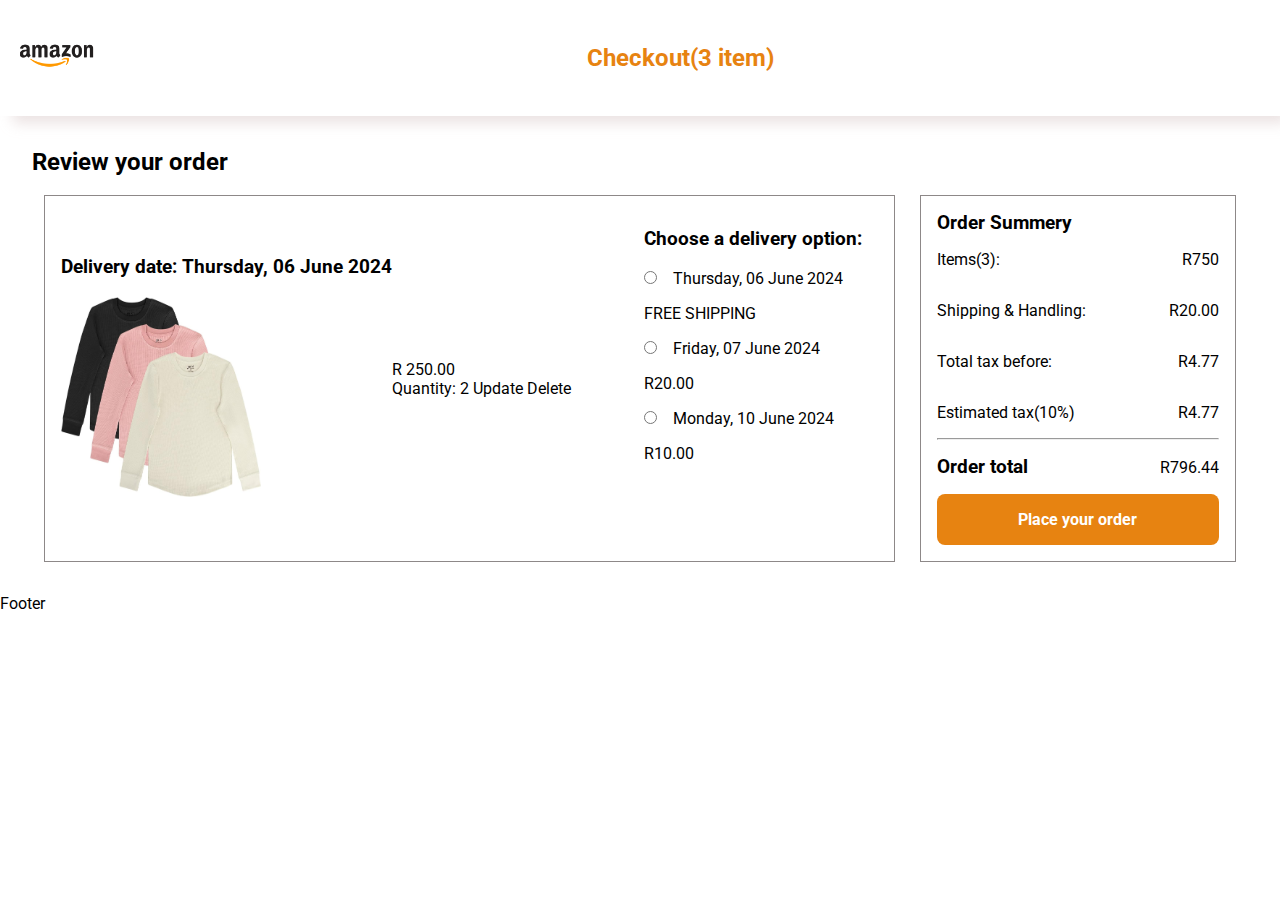
==== checkout.html @ 9800c240 "Checking checkout page" ====
<!DOCTYPE html>
<html lang="en">
<head>
    <meta charset="UTF-8">
    <meta name="viewport" content="width=device-width, initial-scale=1.0">
    <link rel="stylesheet" type="text/css" href="./ui/css/style.css">
    <link href="https://fonts.googleapis.com/icon?family=Material+Icons" rel="stylesheet">
    <!--Import materialize.css-->
    <link type="text/css" rel="stylesheet" href="css/materialize.min.css"  media="screen,projection"/>
    <!--Let browser know website is optimized for mobile-->
    <title>Gaming Online Store | Home</title>
</head>
<body id="body">
<div id="container">
<header>
    <div id="logo">
        <img src="./assets/logo.png">
    </div>
    <h2>Checkout(3 item)</h2>
    <div id="icons">
        <!--button id="sign-in"><i class="material-icons">person</i></button-->
        <!--button id="cart"><i class="material-icons">shopping_cart</i><p id="cart-items-length">0</p></button-->
    </div>
    <!--button id="menu"><i class="material-icons">menu</i></button>
    <nav id="navigation">
        <i id="close" class="material-icons">close</i>
        <ul>
        <li><a href="index.html">Home</a></li>
        <li><a href="index.html">Trending</a></li>
        <li><a href="index.html">Woman</a></li>
        <li><a href="index.html">Men</a></li>
        <li><a href="index.html">Girls</a></li>
        <li><a href="index.html">Boys</a></li>
        <button id="sign-in">Sign In</button>
        </ul>
    </nav-->
</header>
<div id="container-order">
    <h2>Review your order</h2>
    <br>
    <div class="checkout">

    <div id="product-card">
        
        <div id="product-details">
        <div id="row1">
        <h3>Delivery date: Thursday, 06 June 2024</h3>
        <br>
        <img src="./assets/Products/3-Pack-Girls-Long-Sleeve-T-Shirt.jpg" alt=""/>
        </div>
        <div id="row2">
        <p>R 250.00</p>
        <span>Quantity: 2</span>
        <span id="update">Update</span>
        <span id="delete">Delete</span>
        </div>
        </div>
        <div id="product-radio">
            <h3>Choose a delivery option:</h3>
            <br>
            <input type="radio" value="Thursday, 06 June 2024"/><span>Thursday, 06 June 2024</span>
            <p>FREE SHIPPING</p>
            <input type="radio" value="Friday, 07 June 2024"/><span>Friday, 07 June 2024</span>
            <p>R20.00</p>
            <input type="radio" value="Monday, 10 June 2024"/><span>Monday, 10 June 2024</span>
            <p>R10.00</p>
        </div>
    </div>




    



    <div id="order-summery">
        <h3>Order Summery</h3>
        <div id="flex">
        <p>Items(3):</p>
        <p>R750</p>
        </div>
        <div id="flex">
        <p>Shipping & Handling:</p>
        <p>R20.00</p>
        </div>
        <div id="flex">
        <p>Total tax before:</p>
        <p>R4.77</p>
        </div>
        <div id="flex">
        <p>Estimated tax(10%)</p>
        <p>R4.77</p>
        </div>
        <hr>
        <div id="order-total">
        <h3>Order total</h3>
        <span>R796.44</span>
        </div>
        <button id="order">Place your order</button>
    </div>
    </div>

</div>
<div id="footer">Footer</div>
</div>
<script type="text/javascript" src="./ui/javascript/slider.js"></script>
<script type="module" src="./ui/javascript/amazon.js"></script>
</body>
</html>
---- ui/css/style.css ----
@import url('https://fonts.googleapis.com/css2?family=Open+Sans:ital,wght@0,300..800;1,300..800&family=Roboto:ital,wght@0,100;0,300;0,400;0,500;0,700;0,900;1,100;1,300;1,400;1,500;1,700;1,900&display=swap');
:root{
    --orange-color: rgb(231, 131, 17);
    --orange-tinted: rgb(204, 152, 93);
    --black-tinted: rgba(19, 18, 18, 0.219);
}
*{
    padding: 0;
    margin: 0;
    font-family: "Roboto", sans-serif;
    box-sizing: border-box;
    text-decoration: none;
    transition: all 2s ease-in-out;
}

button{
    background-color: transparent;
    border: none;
    cursor: pointer;
}
::placeholder{
    font-weight: bold;
    color: var(--orange-color);
}
#container{
    display: block;

}
header{
    display: flex;
    justify-content: space-between;
    /*padding: 17px 30px;*/
    padding: 1rem;
    align-items: center;
    background-color: #fff;
    box-shadow: 10px 10px 13px -3px rgba(228, 216, 216, 0.75);
    color: var(--orange-color);
}
header #logo img{
    height: 80px;
    
}
header form{
    width: 900px;
    display: flex;
}
header form .input{
    height: 45px;
    background-color: transparent;
    width:calc(100% - 60px);
    border: 1px solid var(--orange-color);
    padding-left: 10px;
    border-top-left-radius: .5rem;
    border-bottom-left-radius: .5rem;
}
header form button{
    font-weight: 900;
    background-color: var(--orange-color);
    height: 45px;
    border-top-right-radius: .5rem;
    border-bottom-right-radius: .5rem;
    color: #fff;
    width: 60px;
}
#navigation{
    position: absolute;
    top: 0;
    left: 0;
    z-index: 2;
    background-color: #fff;
    width: 30%;
    /*clip-path: polygon(0 100%, 100% 0, 100% 0);*/
    height: calc(100% - 75px);
    padding: 1rem;
    display: none;
}
#navigation.active{
    display: block;
    /*clip-path: polygon(0 100%, 100% 0, 100%);*/
}
#navigation ul{
    list-style: none;
}
#navigation ul li{
    padding: 1rem;
}
#navigation ul li a{
    color: var(--orange-color);
    font-size: 1.2rem;
}
#icons button{
    padding: 10px 10px;
    border: none;
    position: relative;
    color: var(--orange-color);
}

#cart-items-length{
    position: absolute;
    top: 2px;
    right: 5px;
    border-radius: 50%;
    border: 1px solid #fff;
    height: 20px;
    width: 20px;
    background-color:#f00;
    display: flex;
    justify-content: center;
    align-items: center;
    color: #fff;

}
#menu{
    color: var(--orange-color);
}
#close{
    cursor: pointer;
    position: absolute;
    top: 2rem;
    right: 1rem;
    font-weight: 900;
    color: var(--orange-color);

}
#sign-in{
    padding: 10px;
    background-color: var(--orange-color);
    width: 110px;
    color: #fff;
    font-size: 1rem;
    border-radius: .5rem;
    font-weight: 900;
}
@media(max-width: 768px){

    header{
        padding: 5px;
    }
    #logo{
        height: 65px;
    }
    header form{
        width: 210px;
    }
    header form .input{
        height: 30px;
    }
    #icon button{
        padding: 5px;

    }
    #navigation{
        top:0;
        width:100%;
    }
}
#banner-wrapper{
    height: calc(100vh - 75px);
    color: #000;
    background-color: var(--orange-color);
    align-items: center;
    display: flex;
    justify-content: center;
    align-items: center;
    position: relative;
    z-index: 1;
}
#banner-wrapper::after{
    content: '';
    position: absolute;
    top: 0;
    left: 0;
    width: 100%;
    height: 100%;
    background-color: rgba(0,0,0,.1);
    z-index: -1;

}


#banner-container{
    padding: 7rem 0;
    display: flex;
    justify-content: space-between;
    align-items: center;
    width: 1000px;
}
#banner-content h1{
    font-size: 3rem;
    -webkit-text-fill-color: transparent;
    -webkit-text-stroke-width: 1px;
    color: #000;
    text-transform: uppercase;
}
#banner-content #shop-now{
    margin-top: 1rem;
    background-color: var(--black-tinted);
    color: #fff;
    padding: 17px;
    cursor: pointer;
    font-size: 1.5rem;
}
@media(max-width:768px){
    #banner-container{
        width: 100%;
        height: 100%;
        padding: 3rem;
    }
    #banner-content h1{
        font-size: 2.5rem;
    }
    #banner-image{
        width: 750px;
    }
    #banner-image img{
        width: 100%;
    }
}
#trending-products{
    padding: 2rem;
    display: block;
    text-align: center;
}
#trending-products h1{
    padding: 2rem 0;
    display: block;
    font-size: 3rem;
    color: var(--orange-color);
}
#products-grid{
    display: grid;
    grid-template-columns: repeat(3, 2fr);
    /*grid-template-rows: repeat(3, 1fr);*/
    grid-gap: 1rem;
    padding: 1rem;
}
#product{
    background-color: transparent;
    /*background-color: #fff;*/
    box-shadow: 2px 5px 5px 5px var(--orange-tinted);
    text-align: left;
    font: 1.2rem;
    padding: 1rem;
    color: #8d8888;
    width: 350px;
    /*border-left: 1px solid #8d8888;*/
}
#product img{
    height: 200px;
    width: 200px;
}
#product h3{
    padding: 1rem 0;
}
#product strong{
    padding: 1rem 0;
}
#product select{
    padding: 5px;
    width: 100px;
    border: 1px solid var(--orange-color);
    color: #8d8888;
    text-align: left;
}
#product p{
    margin: 1rem 0;
}
#product button{
    background-color: var(--black-tinted);
    color: #fff;
    font-size: 1rem;
    padding: 17px;
    width: 180px;
    border-radius: .5rem;
}
@media(max-width:768px){
    #products-grid{
        grid-template-columns: repeat(2, 1fr);
    }
    #trending-products h1{
        font-size: 2rem;
    }
    #product{
        /*background-color: #8d8888;*/
        width: 100%;
        border: 0;
        margin-bottom: 1rem;
    }
    #product img{
        width: 100%;
    }
    #product button{
        width: 100%;
    }
}
#container-order{
    display: block;
    padding: 2rem;
}
.checkout{
    display: flex;
    justify-content: space-around;
}
#product-card{
    width: 70%;
    border: 1px solid #8d8888;
    padding: 1rem;
    display: flex;
    justify-content: space-between;
    /*align-items: center;*/
}
#product-details{
    display: flex;
    justify-content: center;
    align-items: center;
}
#prodct-details h3{
    padding: 1rem 0;
}
#product-details img{
    height: 200px;
    width: 200px;
}
#product-radio{
    padding: 1rem;
}
#product-radio span{
    padding:  1rem;
}
#product-radio p{
    padding: 1rem 0;
}
#order-summery{
    width: 26%;
    border: 1px solid #8d8888;
    padding: 1rem;
}
#flex{
    display: flex;
    justify-content: space-between;
    align-items: center;
    padding: 1rem 0;
}
#order-total{
    display: flex;
    justify-content: space-between;
    align-items: center;
    padding: 1rem 0;
}
#order-total h3{
    font-weight: bold;
}
#order{

    background-color: var(--orange-color);
    width: 100%;
    padding: 1rem;
    border-radius: .5rem;
    font-weight: bold;
    color: #fff;
    font-size: 1rem;
}
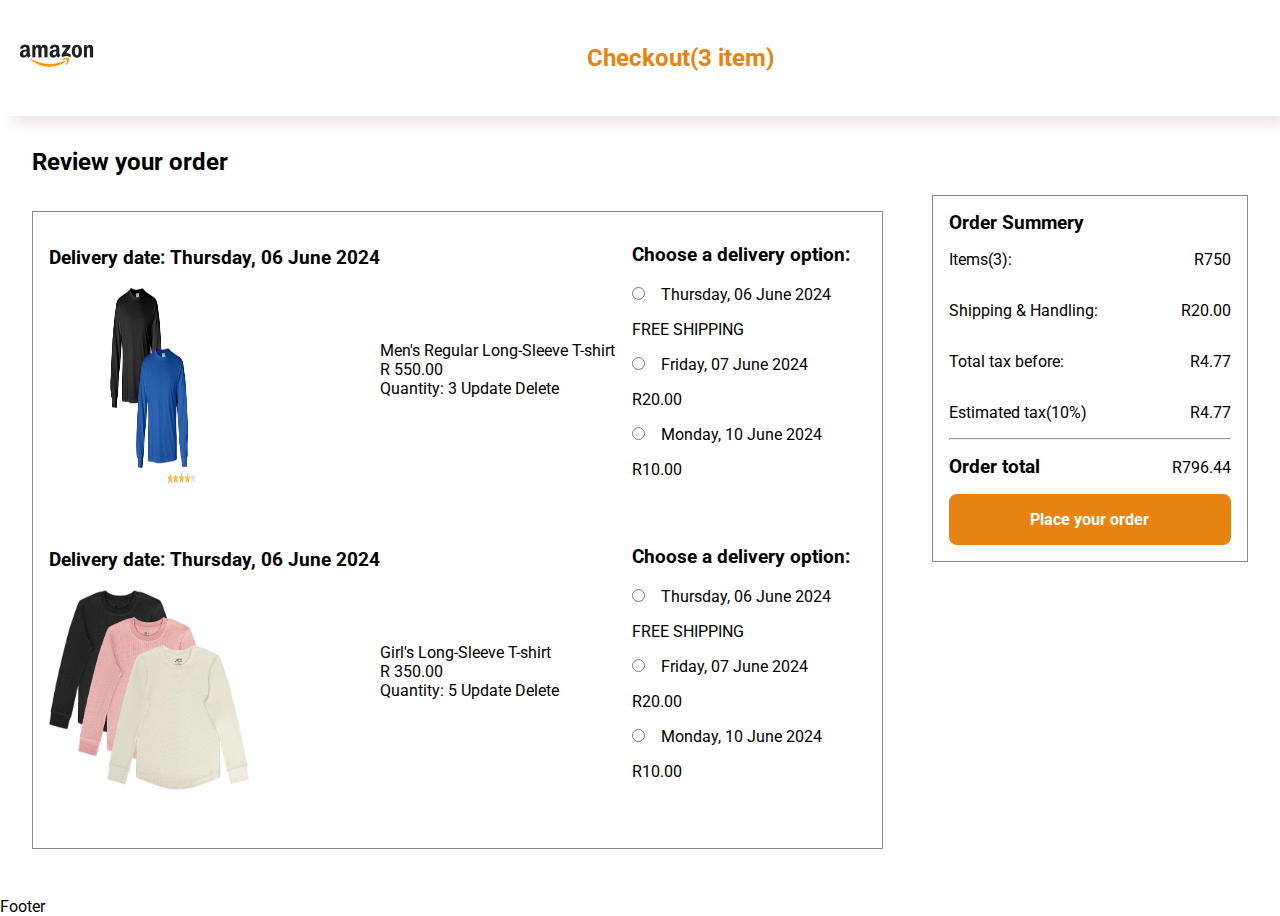
==== commit 379a613c: "addding currency convert function" ====
--- a/checkout.html
+++ b/checkout.html
@@ -13,9 +13,11 @@
 <body id="body">
 <div id="container">
 <header>
-    <div id="logo">
-        <img src="./assets/logo.png">
-    </div>
+    <a href="index.html">
+        <div id="logo">
+            <img src="./assets/logo.png">
+        </div>
+    </a>
     <h2>Checkout(3 item)</h2>
     <div id="icons">
         <!--button id="sign-in"><i class="material-icons">person</i></button-->
@@ -38,42 +40,9 @@
 <div id="container-order">
     <h2>Review your order</h2>
     <br>
-    <div class="checkout">
+    <div class="checkout" id="cart-products">
 
-    <div id="product-card">
-        
-        <div id="product-details">
-        <div id="row1">
-        <h3>Delivery date: Thursday, 06 June 2024</h3>
-        <br>
-        <img src="./assets/Products/3-Pack-Girls-Long-Sleeve-T-Shirt.jpg" alt=""/>
-        </div>
-        <div id="row2">
-        <p>R 250.00</p>
-        <span>Quantity: 2</span>
-        <span id="update">Update</span>
-        <span id="delete">Delete</span>
-        </div>
-        </div>
-        <div id="product-radio">
-            <h3>Choose a delivery option:</h3>
-            <br>
-            <input type="radio" value="Thursday, 06 June 2024"/><span>Thursday, 06 June 2024</span>
-            <p>FREE SHIPPING</p>
-            <input type="radio" value="Friday, 07 June 2024"/><span>Friday, 07 June 2024</span>
-            <p>R20.00</p>
-            <input type="radio" value="Monday, 10 June 2024"/><span>Monday, 10 June 2024</span>
-            <p>R10.00</p>
-        </div>
-    </div>
-
-
-
-
-    
-
-
-
+    <div id="product-card" class="product-card"></div>
     <div id="order-summery">
         <h3>Order Summery</h3>
         <div id="flex">
@@ -105,6 +74,6 @@
 <div id="footer">Footer</div>
 </div>
 <script type="text/javascript" src="./ui/javascript/slider.js"></script>
-<script type="module" src="./ui/javascript/amazon.js"></script>
+<script type="module" src="./ui/javascript/checkout.js"></script>
 </body>
 </html>--- a/ui/css/style.css
+++ b/ui/css/style.css
@@ -11,6 +11,9 @@
     box-sizing: border-box;
     text-decoration: none;
     transition: all 2s ease-in-out;
+}
+a{
+    cursor: pointer;
 }
 
 button{
@@ -266,7 +269,7 @@
     margin: 1rem 0;
 }
 #product button{
-    background-color: var(--black-tinted);
+    background-color: var(--orange-color);
     color: #fff;
     font-size: 1rem;
     padding: 17px;
@@ -296,23 +299,28 @@
 #container-order{
     display: block;
     padding: 2rem;
+
 }
 .checkout{
     display: flex;
-    justify-content: space-around;
+    justify-content: space-between;
 }
 #product-card{
     width: 70%;
     border: 1px solid #8d8888;
     padding: 1rem;
-    display: flex;
-    justify-content: space-between;
-    /*align-items: center;*/
+    display: block;
+    justify-content: space-around;
+    align-items: center;
+    margin: 1rem 0;
+}
+#cartItem{
+    display: flex;
+    align-items: center;
 }
 #product-details{
     display: flex;
-    justify-content: center;
-    align-items: center;
+    justify-content: space-between;
 }
 #prodct-details h3{
     padding: 1rem 0;
@@ -334,6 +342,7 @@
     width: 26%;
     border: 1px solid #8d8888;
     padding: 1rem;
+    height: 30%;
 }
 #flex{
     display: flex;
